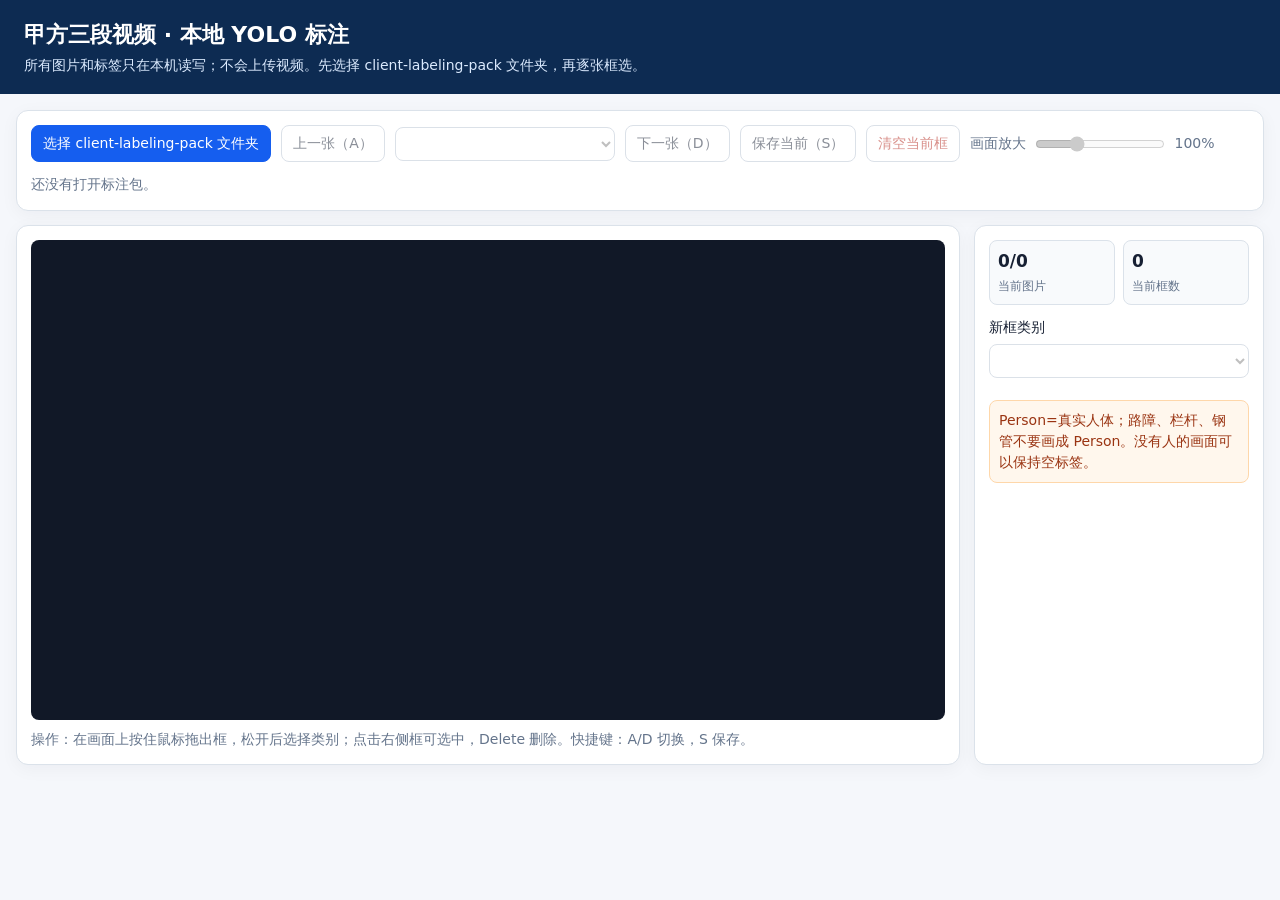
==== web/client-labeler.html @ 15525df4 "Add local client video annotation tool" ====
<!doctype html>
<html lang="zh-CN">
<head>
  <meta charset="utf-8">
  <meta name="viewport" content="width=device-width, initial-scale=1">
  <title>甲方视频本地 YOLO 标注</title>
  <style>
    :root { color-scheme: light; --blue:#155eef; --ink:#172033; --muted:#64748b; --line:#dbe2ea; --bg:#f5f7fb; }
    * { box-sizing: border-box; }
    body { margin:0; background:var(--bg); color:var(--ink); font:14px/1.5 system-ui,-apple-system,"Segoe UI","Microsoft YaHei",sans-serif; }
    header { background:#0d2b52; color:white; padding:18px 24px; }
    header h1 { margin:0 0 4px; font-size:22px; }
    header p { margin:0; color:#dbeafe; }
    main { max-width:1500px; margin:16px auto; padding:0 16px; }
    .card { background:white; border:1px solid var(--line); border-radius:12px; box-shadow:0 4px 18px #0f172a0b; padding:14px; }
    .top { display:flex; flex-wrap:wrap; align-items:center; gap:10px; margin-bottom:12px; }
    button, select, input { font:inherit; }
    button { border:1px solid #b8c4d3; border-radius:8px; background:white; color:var(--ink); padding:7px 11px; cursor:pointer; }
    button:hover { border-color:var(--blue); color:var(--blue); }
    button.primary { background:var(--blue); border-color:var(--blue); color:white; }
    button.danger { color:#b42318; }
    button:disabled, select:disabled { opacity:.5; cursor:not-allowed; }
    select { border:1px solid #b8c4d3; border-radius:8px; padding:7px 9px; background:white; min-width:220px; }
    label.inline { display:flex; align-items:center; gap:7px; color:var(--muted); }
    input[type=range] { width:130px; }
    #status { color:var(--muted); min-height:22px; }
    .workspace { display:grid; grid-template-columns:minmax(0,1fr) 290px; gap:14px; }
    .canvas-card { overflow:hidden; }
    #canvas-wrap { min-height:480px; max-height:calc(100vh - 260px); overflow:auto; background:#111827; border-radius:8px; display:flex; align-items:flex-start; justify-content:flex-start; }
    #canvas { display:block; background:#111827; cursor:crosshair; }
    .help { color:var(--muted); margin:9px 0 0; }
    .summary { display:grid; grid-template-columns:1fr 1fr; gap:8px; margin-bottom:12px; }
    .stat { background:#f8fafc; border:1px solid var(--line); border-radius:8px; padding:8px; }
    .stat strong { display:block; font-size:17px; }
    .stat span { color:var(--muted); font-size:12px; }
    #boxes { display:flex; flex-direction:column; gap:6px; max-height:42vh; overflow:auto; }
    .box-row { display:flex; align-items:center; gap:6px; border:1px solid var(--line); border-radius:7px; padding:6px; }
    .box-row.selected { border-color:var(--blue); background:#eff6ff; }
    .box-row button { padding:2px 6px; margin-left:auto; }
    .swatch { width:10px; height:10px; border-radius:50%; flex:0 0 auto; }
    .note { background:#fff7ed; border:1px solid #fed7aa; color:#9a3412; border-radius:8px; padding:9px; margin-top:10px; }
    .success { color:#067647; }
    .error { color:#b42318; }
    @media (max-width:900px) { .workspace { grid-template-columns:1fr; } #canvas-wrap { min-height:360px; } #boxes { max-height:220px; } }
  </style>
</head>
<body>
  <header>
    <h1>甲方三段视频 · 本地 YOLO 标注</h1>
    <p>所有图片和标签只在本机读写；不会上传视频。先选择 client-labeling-pack 文件夹，再逐张框选。</p>
  </header>
  <main>
    <section class="card">
      <div class="top">
        <button id="pick" class="primary">选择 client-labeling-pack 文件夹</button>
        <button id="prev" disabled>上一张（A）</button>
        <select id="image-select" disabled aria-label="选择图片"></select>
        <button id="next" disabled>下一张（D）</button>
        <button id="save" disabled>保存当前（S）</button>
        <button id="clear" class="danger" disabled>清空当前框</button>
        <label class="inline">画面放大 <input id="zoom" type="range" min="50" max="220" value="100" step="10" disabled><span id="zoom-value">100%</span></label>
      </div>
      <div id="status">还没有打开标注包。</div>
    </section>

    <div class="workspace" style="margin-top:14px">
      <section class="card canvas-card">
        <div id="canvas-wrap"><canvas id="canvas" width="1" height="1"></canvas></div>
        <p class="help">操作：在画面上按住鼠标拖出框，松开后选择类别；点击右侧框可选中，Delete 删除。快捷键：A/D 切换，S 保存。</p>
      </section>
      <aside class="card">
        <div class="summary">
          <div class="stat"><strong id="image-count">0/0</strong><span>当前图片</span></div>
          <div class="stat"><strong id="box-count">0</strong><span>当前框数</span></div>
        </div>
        <label for="class-select">新框类别</label>
        <select id="class-select" disabled style="width:100%;margin:6px 0 12px"></select>
        <div id="boxes"></div>
        <div class="note">Person=真实人体；路障、栏杆、钢管不要画成 Person。没有人的画面可以保持空标签。</div>
      </aside>
    </div>
  </main>

  <script>
    const $ = (id) => document.getElementById(id);
    const canvas = $('canvas'), ctx = canvas.getContext('2d');
    let rootHandle = null, imageDir = null, labelDir = null, images = [], classes = [];
    let index = 0, boxes = [], selected = -1, image = null, imageUrl = null, viewScale = 1;
    let drawing = null;
    const colors = ['#ef4444','#f97316','#eab308','#22c55e','#06b6d4','#3b82f6','#8b5cf6','#ec4899'];

    function setStatus(text, kind='') { $('status').textContent = text; $('status').className = kind; }
    function baseName(name) { return name.replace(/\.[^.]+$/, ''); }
    function setEnabled(enabled) {
      ['prev','next','save','clear','image-select','class-select','zoom'].forEach(id => $(id).disabled = !enabled);
    }
    function getColor(cls) { return colors[cls % colors.length]; }
    function chooseDirectory(parent, name, create=false) { return parent.getDirectoryHandle(name, {create}); }
    async function readTextFile(dir, name) {
      const h = await dir.getFileHandle(name); return await (await h.getFile()).text();
    }
    async function readLabels(name) {
      try {
        const txt = await readTextFile(labelDir, baseName(name) + '.txt');
        return txt.split(/\r?\n/).map(line => line.trim()).filter(Boolean).map(line => {
          const p = line.split(/\s+/).map(Number);
          if (p.length !== 5 || p.some(Number.isNaN)) return null;
          return {cls:p[0], cx:p[1], cy:p[2], w:p[3], h:p[4]};
        }).filter(b => b && b.cls >= 0 && b.cls < classes.length);
      } catch (e) { return []; }
    }
    async function saveCurrent(silent=false) {
      if (!labelDir || !images[index]) return;
      const lines = boxes.map(b => [b.cls,b.cx,b.cy,b.w,b.h].map((v,i) => i === 0 ? String(Math.round(v)) : Number(v).toFixed(6)).join(' '));
      const h = await labelDir.getFileHandle(baseName(images[index].name) + '.txt', {create:true});
      const w = await h.createWritable(); await w.write(lines.length ? lines.join('\n') + '\n' : ''); await w.close();
      if (!silent) setStatus(`已保存 ${images[index].name}：${boxes.length} 个框。`, 'success');
      updateStats();
    }
    function imgPoint(event) {
      const r = canvas.getBoundingClientRect();
      const x = Math.max(0, Math.min(image.naturalWidth, (event.clientX-r.left) * canvas.width/r.width / viewScale));
      const y = Math.max(0, Math.min(image.naturalHeight, (event.clientY-r.top) * canvas.height/r.height / viewScale));
      return {x,y};
    }
    function toBox(a,b) {
      const x1=Math.min(a.x,b.x), y1=Math.min(a.y,b.y), x2=Math.max(a.x,b.x), y2=Math.max(a.y,b.y);
      return {cls:Number($('class-select').value||0), cx:(x1+x2)/2/image.naturalWidth, cy:(y1+y2)/2/image.naturalHeight, w:(x2-x1)/image.naturalWidth, h:(y2-y1)/image.naturalHeight};
    }
    function draw() {
      if (!image) return;
      canvas.width = Math.max(1, Math.round(image.naturalWidth * viewScale));
      canvas.height = Math.max(1, Math.round(image.naturalHeight * viewScale));
      ctx.clearRect(0,0,canvas.width,canvas.height);
      ctx.drawImage(image,0,0,canvas.width,canvas.height);
      ctx.lineWidth = Math.max(2, 2*viewScale);
      ctx.font = `${Math.max(13, 15*viewScale)}px system-ui`;
      boxes.forEach((b,i) => {
        const w=b.w*image.naturalWidth*viewScale, h=b.h*image.naturalHeight*viewScale;
        const x=(b.cx-b.w/2)*image.naturalWidth*viewScale, y=(b.cy-b.h/2)*image.naturalHeight*viewScale;
        const color=getColor(b.cls); ctx.strokeStyle = i===selected ? '#ffffff' : color; ctx.fillStyle = color+'33';
        ctx.fillRect(x,y,w,h); ctx.strokeRect(x,y,w,h);
        const text=(classes[b.cls]||String(b.cls)); const tw=ctx.measureText(text).width+8;
        ctx.fillStyle=color; ctx.fillRect(x,Math.max(0,y-20*viewScale),tw,20*viewScale);
        ctx.fillStyle='#fff'; ctx.fillText(text,x+4,Math.max(14*viewScale,y-5*viewScale));
      });
      if (drawing) { const a=drawing.start,b=drawing.now; const x=Math.min(a.x,b.x)*viewScale,y=Math.min(a.y,b.y)*viewScale,w=Math.abs(a.x-b.x)*viewScale,h=Math.abs(a.y-b.y)*viewScale; ctx.strokeStyle='#fff';ctx.setLineDash([8,5]);ctx.strokeRect(x,y,w,h);ctx.setLineDash([]); }
    }
    function updateStats() {
      $('image-count').textContent = `${images.length ? index+1 : 0}/${images.length}`;
      $('box-count').textContent = String(boxes.length);
      $('boxes').innerHTML='';
      boxes.forEach((b,i) => {
        const row=document.createElement('div'); row.className='box-row'+(i===selected?' selected':''); row.onclick=()=>{selected=i;renderBoxes();draw();};
        const sw=document.createElement('span'); sw.className='swatch'; sw.style.background=getColor(b.cls);
        const label=document.createElement('span'); label.textContent=`${i+1}. ${classes[b.cls]||b.cls}`;
        const del=document.createElement('button'); del.textContent='删除'; del.onclick=(e)=>{e.stopPropagation();boxes.splice(i,1);selected=-1;renderBoxes();draw();};
        row.append(sw,label,del); $('boxes').appendChild(row);
      });
    }
    function renderBoxes() { updateStats(); }
    async function loadImage(newIndex) {
      if (!images.length) return;
      if (image) await saveCurrent(true);
      index=Math.max(0,Math.min(images.length-1,newIndex)); $('image-select').value=String(index);
      boxes=await readLabels(images[index].name); selected=-1;
      if (imageUrl) URL.revokeObjectURL(imageUrl);
      imageUrl=URL.createObjectURL(await images[index].handle.getFile()); image=new Image();
      image.onload=()=>{draw();updateStats();}; image.src=imageUrl;
      setStatus(`${images[index].name}：${boxes.length} 个已有框。`); updateStats();
    }
    async function openPack() {
      if (!window.showDirectoryPicker) { setStatus('当前浏览器不支持本地目录读写，请用最新版 Edge 或 Chrome，并通过本地 HTTP 地址打开。','error'); return; }
      try {
        rootHandle=await window.showDirectoryPicker({mode:'readwrite'});
        imageDir=await chooseDirectory(await chooseDirectory(rootHandle,'images'),'train');
        labelDir=await chooseDirectory(await chooseDirectory(rootHandle,'labels'),'train',true);
        classes=(await readTextFile(rootHandle,'classes.txt')).split(/\r?\n/).map(x=>x.trim()).filter(Boolean);
        images=[]; for await (const [name,handle] of imageDir.entries()) if (handle.kind==='file' && /\.(jpg|jpeg|png)$/i.test(name)) images.push({name,handle});
        images.sort((a,b)=>a.name.localeCompare(b.name,'zh-CN',{numeric:true}));
        if (!images.length) throw new Error('images/train 中没有 JPG/PNG 图片');
        $('class-select').innerHTML=''; classes.forEach((name,i)=>{const o=document.createElement('option');o.value=i;o.textContent=`${i}: ${name}`;$('class-select').appendChild(o);});
        $('image-select').innerHTML=''; images.forEach((x,i)=>{const o=document.createElement('option');o.value=i;o.textContent=`${i+1}/${images.length} · ${x.name}`;$('image-select').appendChild(o);});
        $('image-select').onchange=()=>loadImage(Number($('image-select').value));
        setEnabled(true); viewScale=1; $('zoom').value=100; $('zoom-value').textContent='100%';
        setStatus(`已打开 ${images.length} 张图片、${classes.length} 个类别。`,'success'); await loadImage(0);
      } catch (e) { setStatus(`打开失败：${e.message || e}`,'error'); }
    }
    $('pick').onclick=openPack;
    $('prev').onclick=()=>loadImage(index-1); $('next').onclick=()=>loadImage(index+1); $('save').onclick=()=>saveCurrent();
    $('clear').onclick=()=>{boxes=[];selected=-1;renderBoxes();draw();setStatus('当前框已清空，点击“保存当前”后才会写入空标签。');};
    $('zoom').oninput=()=>{viewScale=Number($('zoom').value)/100;$('zoom-value').textContent=$('zoom').value+'%';draw();};
    canvas.addEventListener('mousedown',e=>{if(!image)return;drawing={start:imgPoint(e),now:imgPoint(e)};draw();});
    canvas.addEventListener('mousemove',e=>{if(!drawing)return;drawing.now=imgPoint(e);draw();});
    canvas.addEventListener('mouseup',async e=>{if(!drawing)return;drawing.now=imgPoint(e);const b=toBox(drawing.start,drawing.now);drawing=null;if(b.w*image.naturalWidth<3||b.h*image.naturalHeight<3){draw();return;}boxes.push(b);selected=boxes.length-1;renderBoxes();draw();await saveCurrent(true);setStatus(`已添加 ${classes[b.cls]} 框并自动保存。`,'success');});
    document.addEventListener('keydown',e=>{if(e.target.tagName==='INPUT'||e.target.tagName==='SELECT')return; if(e.key.toLowerCase()==='a')loadImage(index-1); if(e.key.toLowerCase()==='d')loadImage(index+1); if(e.key.toLowerCase()==='s'){e.preventDefault();saveCurrent();} if(e.key==='Delete'&&selected>=0){boxes.splice(selected,1);selected=-1;renderBoxes();draw();}});
  </script>
</body>
</html>
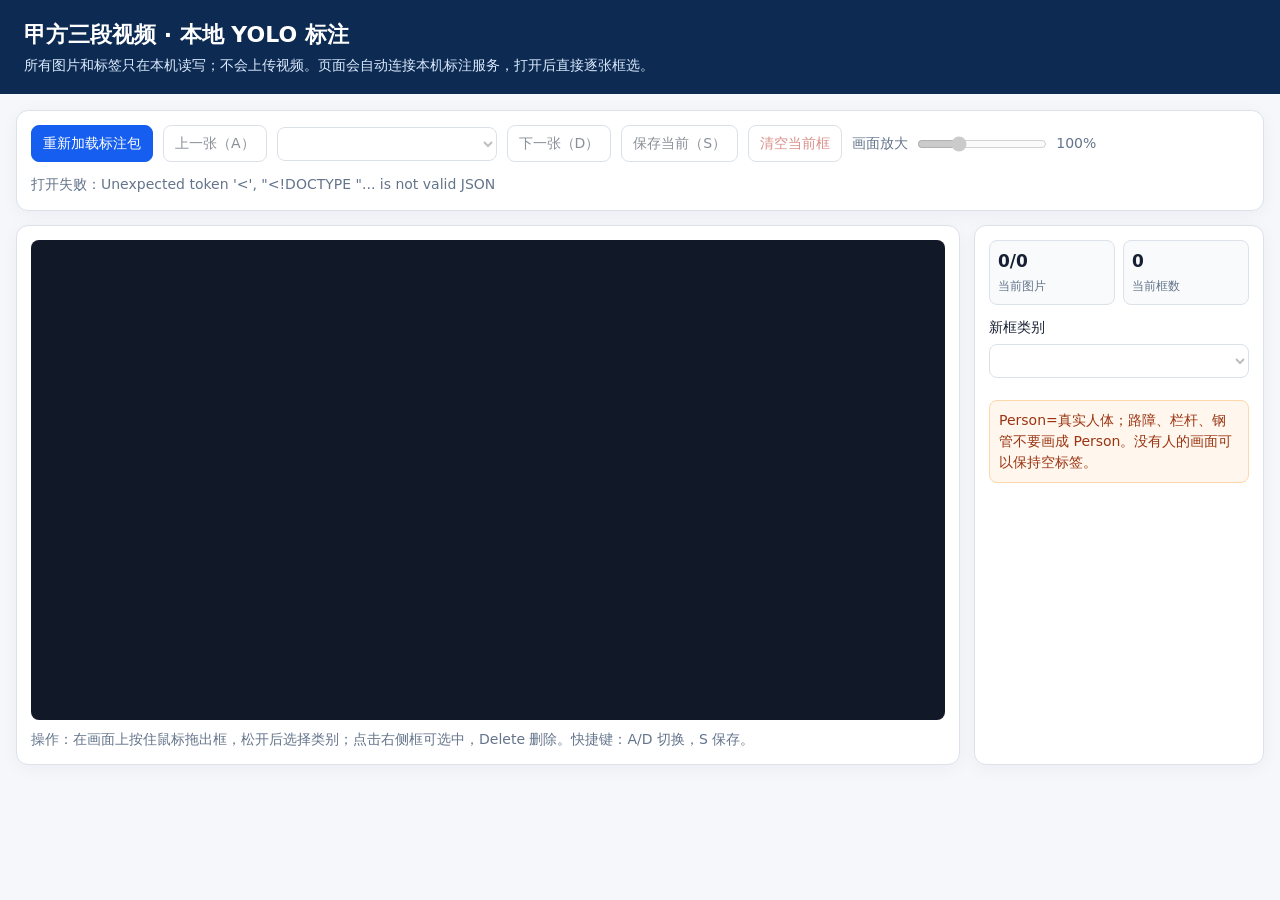
==== commit 4571d35e: "Serve annotation pack through local API" ====
--- a/web/client-labeler.html
+++ b/web/client-labeler.html
@@ -47,12 +47,12 @@
 <body>
   <header>
     <h1>甲方三段视频 · 本地 YOLO 标注</h1>
-    <p>所有图片和标签只在本机读写；不会上传视频。先选择 client-labeling-pack 文件夹，再逐张框选。</p>
+    <p>所有图片和标签只在本机读写；不会上传视频。页面会自动连接本机标注服务，打开后直接逐张框选。</p>
   </header>
   <main>
     <section class="card">
       <div class="top">
-        <button id="pick" class="primary">选择 client-labeling-pack 文件夹</button>
+        <button id="pick" class="primary">重新加载标注包</button>
         <button id="prev" disabled>上一张（A）</button>
         <select id="image-select" disabled aria-label="选择图片"></select>
         <button id="next" disabled>下一张（D）</button>
@@ -84,7 +84,7 @@
   <script>
     const $ = (id) => document.getElementById(id);
     const canvas = $('canvas'), ctx = canvas.getContext('2d');
-    let rootHandle = null, imageDir = null, labelDir = null, images = [], classes = [];
+    let images = [], classes = [];
     let index = 0, boxes = [], selected = -1, image = null, imageUrl = null, viewScale = 1;
     let drawing = null;
     const colors = ['#ef4444','#f97316','#eab308','#22c55e','#06b6d4','#3b82f6','#8b5cf6','#ec4899'];
@@ -96,12 +96,11 @@
     }
     function getColor(cls) { return colors[cls % colors.length]; }
     function chooseDirectory(parent, name, create=false) { return parent.getDirectoryHandle(name, {create}); }
-    async function readTextFile(dir, name) {
-      const h = await dir.getFileHandle(name); return await (await h.getFile()).text();
-    }
     async function readLabels(name) {
       try {
-        const txt = await readTextFile(labelDir, baseName(name) + '.txt');
+        const r = await fetch('/api/labels/' + encodeURIComponent(baseName(name) + '.txt'), {cache:'no-store'});
+        if (!r.ok) return [];
+        const txt = (await r.json()).text || '';
         return txt.split(/\r?\n/).map(line => line.trim()).filter(Boolean).map(line => {
           const p = line.split(/\s+/).map(Number);
           if (p.length !== 5 || p.some(Number.isNaN)) return null;
@@ -110,10 +109,13 @@
       } catch (e) { return []; }
     }
     async function saveCurrent(silent=false) {
-      if (!labelDir || !images[index]) return;
+      if (!images[index]) return;
       const lines = boxes.map(b => [b.cls,b.cx,b.cy,b.w,b.h].map((v,i) => i === 0 ? String(Math.round(v)) : Number(v).toFixed(6)).join(' '));
-      const h = await labelDir.getFileHandle(baseName(images[index].name) + '.txt', {create:true});
-      const w = await h.createWritable(); await w.write(lines.length ? lines.join('\n') + '\n' : ''); await w.close();
+      const r = await fetch('/api/labels/' + encodeURIComponent(baseName(images[index].name) + '.txt'), {
+        method:'PUT', headers:{'Content-Type':'application/json'},
+        body:JSON.stringify({text: lines.length ? lines.join('\n') + '\n' : ''})
+      });
+      if (!r.ok) throw new Error((await r.json()).message || '标签保存失败');
       if (!silent) setStatus(`已保存 ${images[index].name}：${boxes.length} 个框。`, 'success');
       updateStats();
     }
@@ -164,26 +166,22 @@
       if (image) await saveCurrent(true);
       index=Math.max(0,Math.min(images.length-1,newIndex)); $('image-select').value=String(index);
       boxes=await readLabels(images[index].name); selected=-1;
-      if (imageUrl) URL.revokeObjectURL(imageUrl);
-      imageUrl=URL.createObjectURL(await images[index].handle.getFile()); image=new Image();
+      imageUrl='/api/images/' + encodeURIComponent(images[index].name); image=new Image();
       image.onload=()=>{draw();updateStats();}; image.src=imageUrl;
       setStatus(`${images[index].name}：${boxes.length} 个已有框。`); updateStats();
     }
     async function openPack() {
-      if (!window.showDirectoryPicker) { setStatus('当前浏览器不支持本地目录读写，请用最新版 Edge 或 Chrome，并通过本地 HTTP 地址打开。','error'); return; }
       try {
-        rootHandle=await window.showDirectoryPicker({mode:'readwrite'});
-        imageDir=await chooseDirectory(await chooseDirectory(rootHandle,'images'),'train');
-        labelDir=await chooseDirectory(await chooseDirectory(rootHandle,'labels'),'train',true);
-        classes=(await readTextFile(rootHandle,'classes.txt')).split(/\r?\n/).map(x=>x.trim()).filter(Boolean);
-        images=[]; for await (const [name,handle] of imageDir.entries()) if (handle.kind==='file' && /\.(jpg|jpeg|png)$/i.test(name)) images.push({name,handle});
-        images.sort((a,b)=>a.name.localeCompare(b.name,'zh-CN',{numeric:true}));
+        const r=await fetch('/api/info',{cache:'no-store'});
+        const data=await r.json();
+        if (!r.ok || data.status !== 'ok') throw new Error(data.message || '本地标注服务未连接');
+        classes=data.classes || []; images=(data.images || []).map(name=>({name}));
         if (!images.length) throw new Error('images/train 中没有 JPG/PNG 图片');
         $('class-select').innerHTML=''; classes.forEach((name,i)=>{const o=document.createElement('option');o.value=i;o.textContent=`${i}: ${name}`;$('class-select').appendChild(o);});
         $('image-select').innerHTML=''; images.forEach((x,i)=>{const o=document.createElement('option');o.value=i;o.textContent=`${i+1}/${images.length} · ${x.name}`;$('image-select').appendChild(o);});
         $('image-select').onchange=()=>loadImage(Number($('image-select').value));
         setEnabled(true); viewScale=1; $('zoom').value=100; $('zoom-value').textContent='100%';
-        setStatus(`已打开 ${images.length} 张图片、${classes.length} 个类别。`,'success'); await loadImage(0);
+        setStatus(`已连接本地标注服务：${images.length} 张图片、${classes.length} 个类别。`,'success'); await loadImage(0);
       } catch (e) { setStatus(`打开失败：${e.message || e}`,'error'); }
     }
     $('pick').onclick=openPack;
@@ -194,6 +192,7 @@
     canvas.addEventListener('mousemove',e=>{if(!drawing)return;drawing.now=imgPoint(e);draw();});
     canvas.addEventListener('mouseup',async e=>{if(!drawing)return;drawing.now=imgPoint(e);const b=toBox(drawing.start,drawing.now);drawing=null;if(b.w*image.naturalWidth<3||b.h*image.naturalHeight<3){draw();return;}boxes.push(b);selected=boxes.length-1;renderBoxes();draw();await saveCurrent(true);setStatus(`已添加 ${classes[b.cls]} 框并自动保存。`,'success');});
     document.addEventListener('keydown',e=>{if(e.target.tagName==='INPUT'||e.target.tagName==='SELECT')return; if(e.key.toLowerCase()==='a')loadImage(index-1); if(e.key.toLowerCase()==='d')loadImage(index+1); if(e.key.toLowerCase()==='s'){e.preventDefault();saveCurrent();} if(e.key==='Delete'&&selected>=0){boxes.splice(selected,1);selected=-1;renderBoxes();draw();}});
+    window.addEventListener('load', openPack);
   </script>
 </body>
 </html>
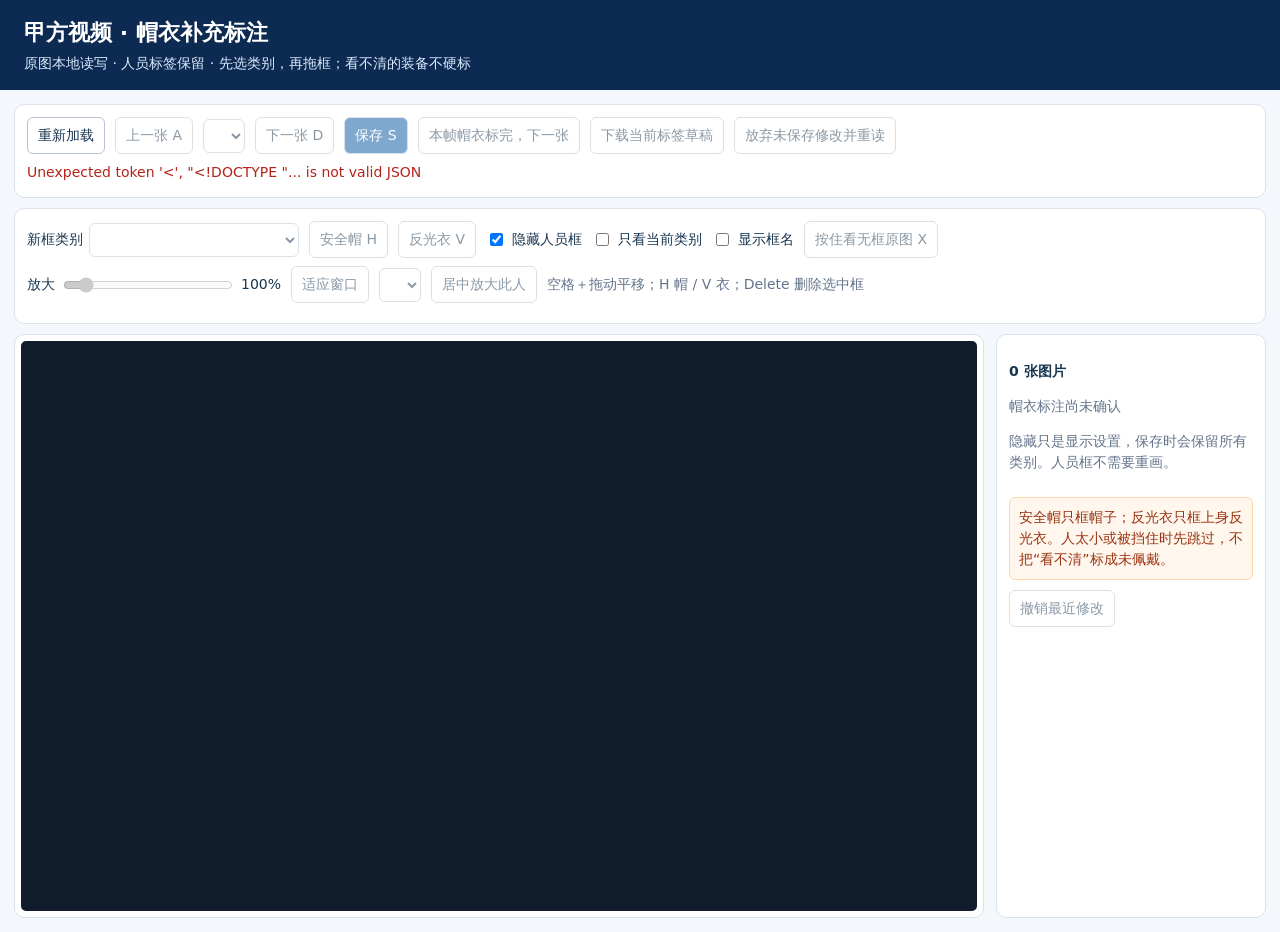
==== commit 0304ee89: "Add object review, evidence navigation and analyzed video replay" ====
--- a/web/client-labeler.html
+++ b/web/client-labeler.html
@@ -1,198 +1,50 @@
 <!doctype html>
 <html lang="zh-CN">
 <head>
-  <meta charset="utf-8">
-  <meta name="viewport" content="width=device-width, initial-scale=1">
-  <title>甲方视频本地 YOLO 标注</title>
-  <style>
-    :root { color-scheme: light; --blue:#155eef; --ink:#172033; --muted:#64748b; --line:#dbe2ea; --bg:#f5f7fb; }
-    * { box-sizing: border-box; }
-    body { margin:0; background:var(--bg); color:var(--ink); font:14px/1.5 system-ui,-apple-system,"Segoe UI","Microsoft YaHei",sans-serif; }
-    header { background:#0d2b52; color:white; padding:18px 24px; }
-    header h1 { margin:0 0 4px; font-size:22px; }
-    header p { margin:0; color:#dbeafe; }
-    main { max-width:1500px; margin:16px auto; padding:0 16px; }
-    .card { background:white; border:1px solid var(--line); border-radius:12px; box-shadow:0 4px 18px #0f172a0b; padding:14px; }
-    .top { display:flex; flex-wrap:wrap; align-items:center; gap:10px; margin-bottom:12px; }
-    button, select, input { font:inherit; }
-    button { border:1px solid #b8c4d3; border-radius:8px; background:white; color:var(--ink); padding:7px 11px; cursor:pointer; }
-    button:hover { border-color:var(--blue); color:var(--blue); }
-    button.primary { background:var(--blue); border-color:var(--blue); color:white; }
-    button.danger { color:#b42318; }
-    button:disabled, select:disabled { opacity:.5; cursor:not-allowed; }
-    select { border:1px solid #b8c4d3; border-radius:8px; padding:7px 9px; background:white; min-width:220px; }
-    label.inline { display:flex; align-items:center; gap:7px; color:var(--muted); }
-    input[type=range] { width:130px; }
-    #status { color:var(--muted); min-height:22px; }
-    .workspace { display:grid; grid-template-columns:minmax(0,1fr) 290px; gap:14px; }
-    .canvas-card { overflow:hidden; }
-    #canvas-wrap { min-height:480px; max-height:calc(100vh - 260px); overflow:auto; background:#111827; border-radius:8px; display:flex; align-items:flex-start; justify-content:flex-start; }
-    #canvas { display:block; background:#111827; cursor:crosshair; }
-    .help { color:var(--muted); margin:9px 0 0; }
-    .summary { display:grid; grid-template-columns:1fr 1fr; gap:8px; margin-bottom:12px; }
-    .stat { background:#f8fafc; border:1px solid var(--line); border-radius:8px; padding:8px; }
-    .stat strong { display:block; font-size:17px; }
-    .stat span { color:var(--muted); font-size:12px; }
-    #boxes { display:flex; flex-direction:column; gap:6px; max-height:42vh; overflow:auto; }
-    .box-row { display:flex; align-items:center; gap:6px; border:1px solid var(--line); border-radius:7px; padding:6px; }
-    .box-row.selected { border-color:var(--blue); background:#eff6ff; }
-    .box-row button { padding:2px 6px; margin-left:auto; }
-    .swatch { width:10px; height:10px; border-radius:50%; flex:0 0 auto; }
-    .note { background:#fff7ed; border:1px solid #fed7aa; color:#9a3412; border-radius:8px; padding:9px; margin-top:10px; }
-    .success { color:#067647; }
-    .error { color:#b42318; }
-    @media (max-width:900px) { .workspace { grid-template-columns:1fr; } #canvas-wrap { min-height:360px; } #boxes { max-height:220px; } }
-  </style>
+  <meta charset="utf-8"><meta name="viewport" content="width=device-width,initial-scale=1">
+  <title>甲方视频 · 帽衣补充标注</title>
+  <link rel="stylesheet" href="/web/client-labeler.css">
 </head>
 <body>
-  <header>
-    <h1>甲方三段视频 · 本地 YOLO 标注</h1>
-    <p>所有图片和标签只在本机读写；不会上传视频。页面会自动连接本机标注服务，打开后直接逐张框选。</p>
-  </header>
-  <main>
-    <section class="card">
-      <div class="top">
-        <button id="pick" class="primary">重新加载标注包</button>
-        <button id="prev" disabled>上一张（A）</button>
-        <select id="image-select" disabled aria-label="选择图片"></select>
-        <button id="next" disabled>下一张（D）</button>
-        <button id="save" disabled>保存当前（S）</button>
-        <button id="clear" class="danger" disabled>清空当前框</button>
-        <label class="inline">画面放大 <input id="zoom" type="range" min="50" max="220" value="100" step="10" disabled><span id="zoom-value">100%</span></label>
-      </div>
-      <div id="status">还没有打开标注包。</div>
-    </section>
-
-    <div class="workspace" style="margin-top:14px">
-      <section class="card canvas-card">
-        <div id="canvas-wrap"><canvas id="canvas" width="1" height="1"></canvas></div>
-        <p class="help">操作：在画面上按住鼠标拖出框，松开后选择类别；点击右侧框可选中，Delete 删除。快捷键：A/D 切换，S 保存。</p>
-      </section>
-      <aside class="card">
-        <div class="summary">
-          <div class="stat"><strong id="image-count">0/0</strong><span>当前图片</span></div>
-          <div class="stat"><strong id="box-count">0</strong><span>当前框数</span></div>
-        </div>
-        <label for="class-select">新框类别</label>
-        <select id="class-select" disabled style="width:100%;margin:6px 0 12px"></select>
-        <div id="boxes"></div>
-        <div class="note">Person=真实人体；路障、栏杆、钢管不要画成 Person。没有人的画面可以保持空标签。</div>
-      </aside>
+<header><h1>甲方视频 · 帽衣补充标注</h1><p>原图本地读写 · 人员标签保留 · 先选类别，再拖框；看不清的装备不硬标</p></header>
+<main>
+  <section class="card">
+    <div class="toolbar">
+      <button id="reload">重新加载</button><button id="prev" disabled>上一张 A</button>
+      <select id="image-select" aria-label="选择图片" disabled></select><button id="next" disabled>下一张 D</button>
+      <button id="save" class="primary" disabled>保存 S</button>
+      <button id="complete" disabled>本帧帽衣标完，下一张</button>
+      <button id="export" disabled>下载当前标签草稿</button><button id="discard" disabled>放弃未保存修改并重读</button>
     </div>
-  </main>
-
-  <script>
-    const $ = (id) => document.getElementById(id);
-    const canvas = $('canvas'), ctx = canvas.getContext('2d');
-    let images = [], classes = [];
-    let index = 0, boxes = [], selected = -1, image = null, imageUrl = null, viewScale = 1;
-    let drawing = null;
-    const colors = ['#ef4444','#f97316','#eab308','#22c55e','#06b6d4','#3b82f6','#8b5cf6','#ec4899'];
-
-    function setStatus(text, kind='') { $('status').textContent = text; $('status').className = kind; }
-    function baseName(name) { return name.replace(/\.[^.]+$/, ''); }
-    function setEnabled(enabled) {
-      ['prev','next','save','clear','image-select','class-select','zoom'].forEach(id => $(id).disabled = !enabled);
-    }
-    function getColor(cls) { return colors[cls % colors.length]; }
-    function chooseDirectory(parent, name, create=false) { return parent.getDirectoryHandle(name, {create}); }
-    async function readLabels(name) {
-      try {
-        const r = await fetch('/api/labels/' + encodeURIComponent(baseName(name) + '.txt'), {cache:'no-store'});
-        if (!r.ok) return [];
-        const txt = (await r.json()).text || '';
-        return txt.split(/\r?\n/).map(line => line.trim()).filter(Boolean).map(line => {
-          const p = line.split(/\s+/).map(Number);
-          if (p.length !== 5 || p.some(Number.isNaN)) return null;
-          return {cls:p[0], cx:p[1], cy:p[2], w:p[3], h:p[4]};
-        }).filter(b => b && b.cls >= 0 && b.cls < classes.length);
-      } catch (e) { return []; }
-    }
-    async function saveCurrent(silent=false) {
-      if (!images[index]) return;
-      const lines = boxes.map(b => [b.cls,b.cx,b.cy,b.w,b.h].map((v,i) => i === 0 ? String(Math.round(v)) : Number(v).toFixed(6)).join(' '));
-      const r = await fetch('/api/labels/' + encodeURIComponent(baseName(images[index].name) + '.txt'), {
-        method:'PUT', headers:{'Content-Type':'application/json'},
-        body:JSON.stringify({text: lines.length ? lines.join('\n') + '\n' : ''})
-      });
-      if (!r.ok) throw new Error((await r.json()).message || '标签保存失败');
-      if (!silent) setStatus(`已保存 ${images[index].name}：${boxes.length} 个框。`, 'success');
-      updateStats();
-    }
-    function imgPoint(event) {
-      const r = canvas.getBoundingClientRect();
-      const x = Math.max(0, Math.min(image.naturalWidth, (event.clientX-r.left) * canvas.width/r.width / viewScale));
-      const y = Math.max(0, Math.min(image.naturalHeight, (event.clientY-r.top) * canvas.height/r.height / viewScale));
-      return {x,y};
-    }
-    function toBox(a,b) {
-      const x1=Math.min(a.x,b.x), y1=Math.min(a.y,b.y), x2=Math.max(a.x,b.x), y2=Math.max(a.y,b.y);
-      return {cls:Number($('class-select').value||0), cx:(x1+x2)/2/image.naturalWidth, cy:(y1+y2)/2/image.naturalHeight, w:(x2-x1)/image.naturalWidth, h:(y2-y1)/image.naturalHeight};
-    }
-    function draw() {
-      if (!image) return;
-      canvas.width = Math.max(1, Math.round(image.naturalWidth * viewScale));
-      canvas.height = Math.max(1, Math.round(image.naturalHeight * viewScale));
-      ctx.clearRect(0,0,canvas.width,canvas.height);
-      ctx.drawImage(image,0,0,canvas.width,canvas.height);
-      ctx.lineWidth = Math.max(2, 2*viewScale);
-      ctx.font = `${Math.max(13, 15*viewScale)}px system-ui`;
-      boxes.forEach((b,i) => {
-        const w=b.w*image.naturalWidth*viewScale, h=b.h*image.naturalHeight*viewScale;
-        const x=(b.cx-b.w/2)*image.naturalWidth*viewScale, y=(b.cy-b.h/2)*image.naturalHeight*viewScale;
-        const color=getColor(b.cls); ctx.strokeStyle = i===selected ? '#ffffff' : color; ctx.fillStyle = color+'33';
-        ctx.fillRect(x,y,w,h); ctx.strokeRect(x,y,w,h);
-        const text=(classes[b.cls]||String(b.cls)); const tw=ctx.measureText(text).width+8;
-        ctx.fillStyle=color; ctx.fillRect(x,Math.max(0,y-20*viewScale),tw,20*viewScale);
-        ctx.fillStyle='#fff'; ctx.fillText(text,x+4,Math.max(14*viewScale,y-5*viewScale));
-      });
-      if (drawing) { const a=drawing.start,b=drawing.now; const x=Math.min(a.x,b.x)*viewScale,y=Math.min(a.y,b.y)*viewScale,w=Math.abs(a.x-b.x)*viewScale,h=Math.abs(a.y-b.y)*viewScale; ctx.strokeStyle='#fff';ctx.setLineDash([8,5]);ctx.strokeRect(x,y,w,h);ctx.setLineDash([]); }
-    }
-    function updateStats() {
-      $('image-count').textContent = `${images.length ? index+1 : 0}/${images.length}`;
-      $('box-count').textContent = String(boxes.length);
-      $('boxes').innerHTML='';
-      boxes.forEach((b,i) => {
-        const row=document.createElement('div'); row.className='box-row'+(i===selected?' selected':''); row.onclick=()=>{selected=i;renderBoxes();draw();};
-        const sw=document.createElement('span'); sw.className='swatch'; sw.style.background=getColor(b.cls);
-        const label=document.createElement('span'); label.textContent=`${i+1}. ${classes[b.cls]||b.cls}`;
-        const del=document.createElement('button'); del.textContent='删除'; del.onclick=(e)=>{e.stopPropagation();boxes.splice(i,1);selected=-1;renderBoxes();draw();};
-        row.append(sw,label,del); $('boxes').appendChild(row);
-      });
-    }
-    function renderBoxes() { updateStats(); }
-    async function loadImage(newIndex) {
-      if (!images.length) return;
-      if (image) await saveCurrent(true);
-      index=Math.max(0,Math.min(images.length-1,newIndex)); $('image-select').value=String(index);
-      boxes=await readLabels(images[index].name); selected=-1;
-      imageUrl='/api/images/' + encodeURIComponent(images[index].name); image=new Image();
-      image.onload=()=>{draw();updateStats();}; image.src=imageUrl;
-      setStatus(`${images[index].name}：${boxes.length} 个已有框。`); updateStats();
-    }
-    async function openPack() {
-      try {
-        const r=await fetch('/api/info',{cache:'no-store'});
-        const data=await r.json();
-        if (!r.ok || data.status !== 'ok') throw new Error(data.message || '本地标注服务未连接');
-        classes=data.classes || []; images=(data.images || []).map(name=>({name}));
-        if (!images.length) throw new Error('images/train 中没有 JPG/PNG 图片');
-        $('class-select').innerHTML=''; classes.forEach((name,i)=>{const o=document.createElement('option');o.value=i;o.textContent=`${i}: ${name}`;$('class-select').appendChild(o);});
-        $('image-select').innerHTML=''; images.forEach((x,i)=>{const o=document.createElement('option');o.value=i;o.textContent=`${i+1}/${images.length} · ${x.name}`;$('image-select').appendChild(o);});
-        $('image-select').onchange=()=>loadImage(Number($('image-select').value));
-        setEnabled(true); viewScale=1; $('zoom').value=100; $('zoom-value').textContent='100%';
-        setStatus(`已连接本地标注服务：${images.length} 张图片、${classes.length} 个类别。`,'success'); await loadImage(0);
-      } catch (e) { setStatus(`打开失败：${e.message || e}`,'error'); }
-    }
-    $('pick').onclick=openPack;
-    $('prev').onclick=()=>loadImage(index-1); $('next').onclick=()=>loadImage(index+1); $('save').onclick=()=>saveCurrent();
-    $('clear').onclick=()=>{boxes=[];selected=-1;renderBoxes();draw();setStatus('当前框已清空，点击“保存当前”后才会写入空标签。');};
-    $('zoom').oninput=()=>{viewScale=Number($('zoom').value)/100;$('zoom-value').textContent=$('zoom').value+'%';draw();};
-    canvas.addEventListener('mousedown',e=>{if(!image)return;drawing={start:imgPoint(e),now:imgPoint(e)};draw();});
-    canvas.addEventListener('mousemove',e=>{if(!drawing)return;drawing.now=imgPoint(e);draw();});
-    canvas.addEventListener('mouseup',async e=>{if(!drawing)return;drawing.now=imgPoint(e);const b=toBox(drawing.start,drawing.now);drawing=null;if(b.w*image.naturalWidth<3||b.h*image.naturalHeight<3){draw();return;}boxes.push(b);selected=boxes.length-1;renderBoxes();draw();await saveCurrent(true);setStatus(`已添加 ${classes[b.cls]} 框并自动保存。`,'success');});
-    document.addEventListener('keydown',e=>{if(e.target.tagName==='INPUT'||e.target.tagName==='SELECT')return; if(e.key.toLowerCase()==='a')loadImage(index-1); if(e.key.toLowerCase()==='d')loadImage(index+1); if(e.key.toLowerCase()==='s'){e.preventDefault();saveCurrent();} if(e.key==='Delete'&&selected>=0){boxes.splice(selected,1);selected=-1;renderBoxes();draw();}});
-    window.addEventListener('load', openPack);
-  </script>
+    <div id="status" role="status">正在读取本地标注包…</div>
+  </section>
+  <section class="card controls">
+    <div class="toolbar">
+      <label>新框类别 <select id="class-select" disabled></select></label>
+      <button id="helmet" disabled>安全帽 H</button><button id="vest" disabled>反光衣 V</button>
+      <label><input id="hide-person" type="checkbox" checked>隐藏人员框</label>
+      <label><input id="current-only" type="checkbox">只看当前类别</label>
+      <label><input id="show-names" type="checkbox">显示框名</label>
+      <button id="original" disabled>按住看无框原图 X</button>
+    </div>
+    <div class="toolbar">
+      <label>放大 <input id="zoom" type="range" min="5" max="1000" value="100" step="5" disabled><span id="zoom-value">100%</span></label>
+      <button id="fit" disabled>适应窗口</button>
+      <select id="person-focus" aria-label="定位已标注人员" disabled></select><button id="focus" disabled>居中放大此人</button>
+      <span class="muted">空格＋拖动平移；H 帽 / V 衣；Delete 删除选中框</span>
+    </div>
+  </section>
+  <div class="workspace">
+    <section class="card canvas-card"><div id="canvas-wrap"><canvas id="canvas" width="1" height="1"></canvas></div></section>
+    <aside class="card">
+      <p id="counts">0 张图片</p><p id="coverage" class="muted">帽衣标注尚未确认</p>
+      <p class="muted">隐藏只是显示设置，保存时会保留所有类别。人员框不需要重画。</p>
+      <div id="boxes"></div>
+      <div class="note">安全帽只框帽子；反光衣只框上身反光衣。人太小或被挡住时先跳过，不把“看不清”标成未佩戴。</div>
+      <button id="undo" disabled>撤销最近修改</button>
+    </aside>
+  </div>
+</main>
+<script src="/web/client-labeler.js"></script>
 </body>
 </html>
--- a/web/client-labeler.css
+++ b/web/client-labeler.css
@@ -0,0 +1 @@
+:root{color-scheme:light;--blue:#01539f;--ink:#183650;--muted:#64748b;--line:#dbe2ea}*{box-sizing:border-box}body{margin:0;background:#f4f7fb;color:var(--ink);font:14px/1.5 system-ui,"Microsoft YaHei",sans-serif}header{padding:16px 24px;background:#0d2b52;color:#fff}h1{font-size:22px;margin:0 0 4px}header p{margin:0;color:#dbeafe}main{padding:14px;max-width:1800px;margin:auto}.card{padding:12px;background:#fff;border:1px solid var(--line);border-radius:10px}.controls{margin:10px 0}.toolbar{display:flex;align-items:center;gap:10px;flex-wrap:wrap;margin-bottom:8px}button,select,input{font:inherit}button,select{padding:7px 10px;border:1px solid #b8c4d3;border-radius:6px;background:#fff;color:var(--ink)}button{cursor:pointer}button.primary{color:#fff;background:var(--blue)}button:hover{border-color:var(--blue)}button:disabled,select:disabled{opacity:.5;cursor:wait}label{display:inline-flex;gap:6px;align-items:center}#image-select{max-width:440px}#class-select{min-width:210px}#status{min-height:23px}.success{color:#067647}.error{color:#b42318}.muted{color:var(--muted)}.workspace{display:grid;grid-template-columns:minmax(0,1fr) 270px;gap:12px}.canvas-card{min-width:0;padding:6px}#canvas-wrap{overflow:auto;height:calc(100vh - 330px);min-height:390px;background:#101b2c;border-radius:5px;overscroll-behavior:contain}canvas{display:block;touch-action:none;cursor:crosshair}.box-row{display:flex;gap:6px;align-items:center;border:1px solid var(--line);border-radius:5px;margin:5px 0;padding:6px;cursor:pointer}.box-row.selected{background:#eff6ff;border-color:var(--blue)}.box-row button{margin-left:auto;padding:2px 5px}.swatch{width:8px;height:8px;border-radius:50%;flex-shrink:0}#boxes{max-height:36vh;overflow:auto}.note{padding:9px;background:#fff7ed;border:1px solid #fed7aa;border-radius:6px;margin:10px 0;color:#9a3412}#zoom{width:170px}#counts{font-weight:600}button:focus-visible,select:focus-visible{outline:2px solid #3b82f6}@media(max-width:900px){.workspace{grid-template-columns:1fr}#canvas-wrap{height:60vh}#boxes{max-height:220px}}
